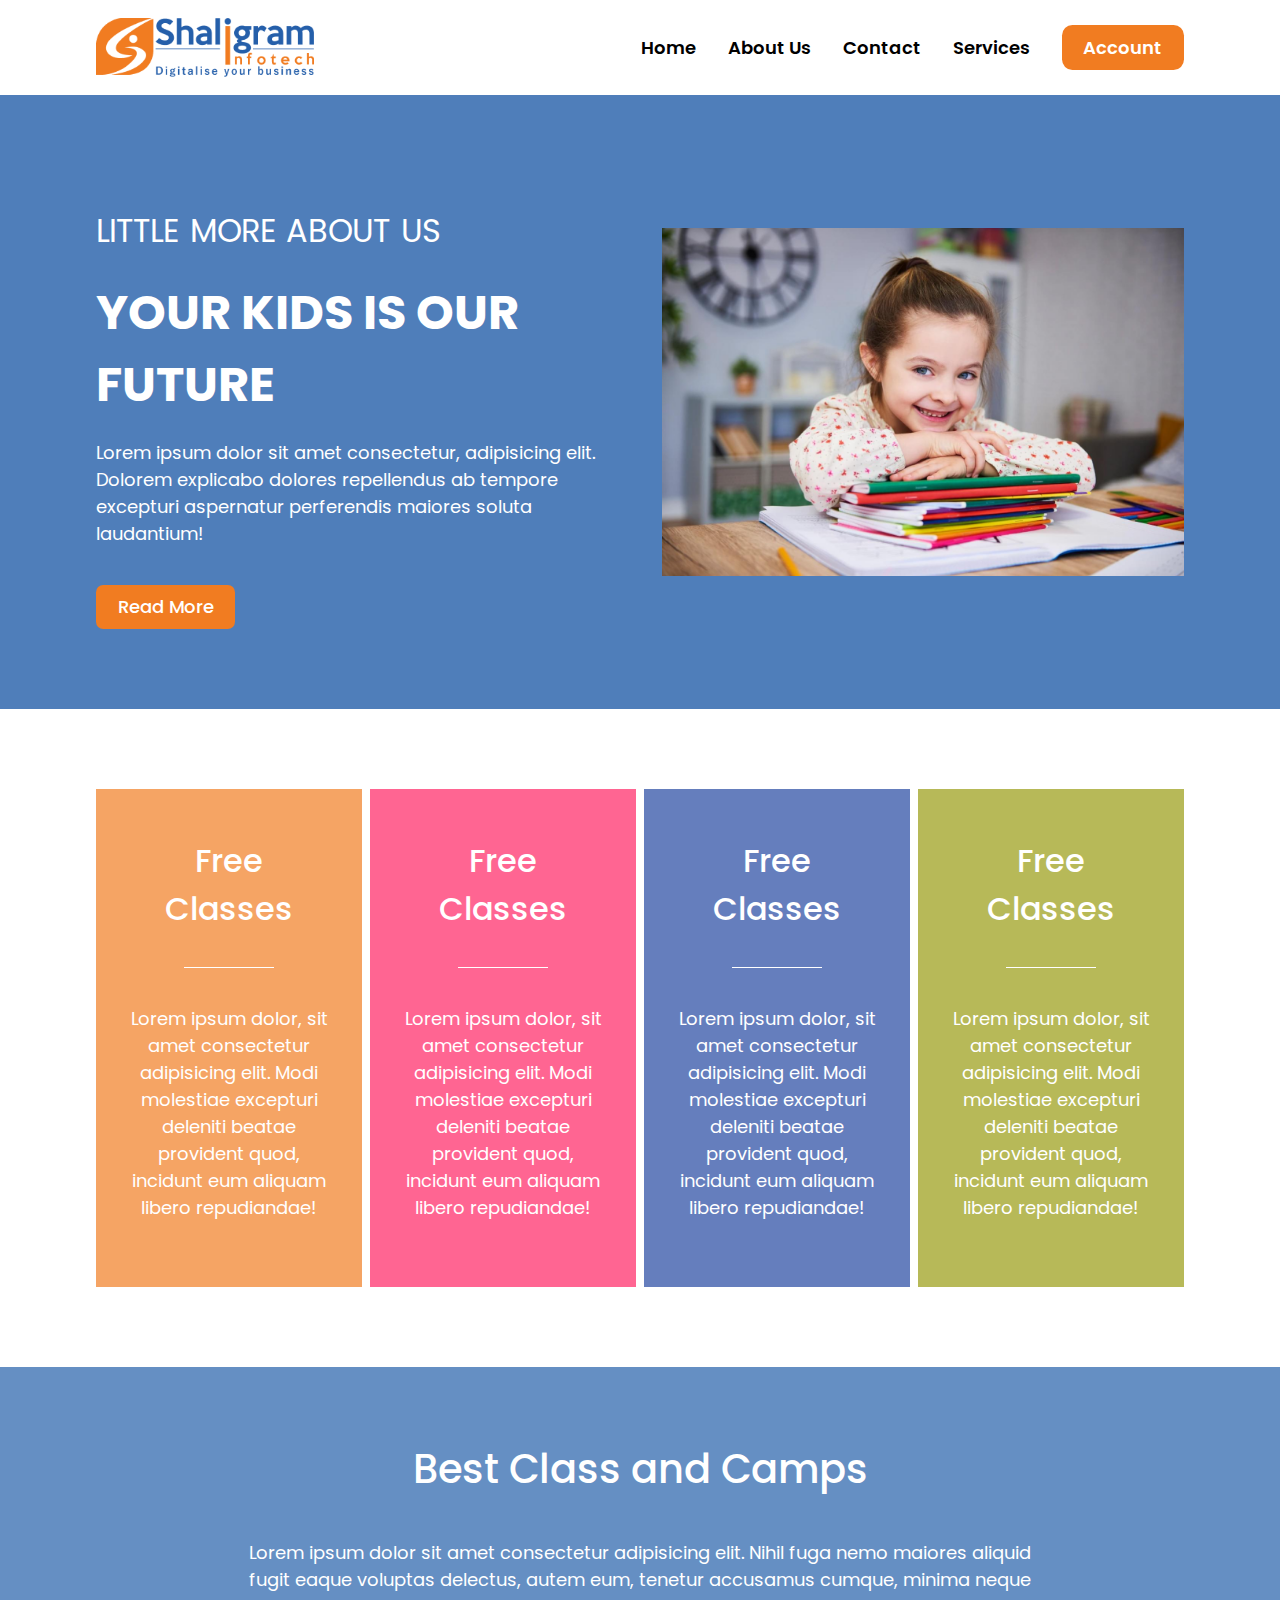
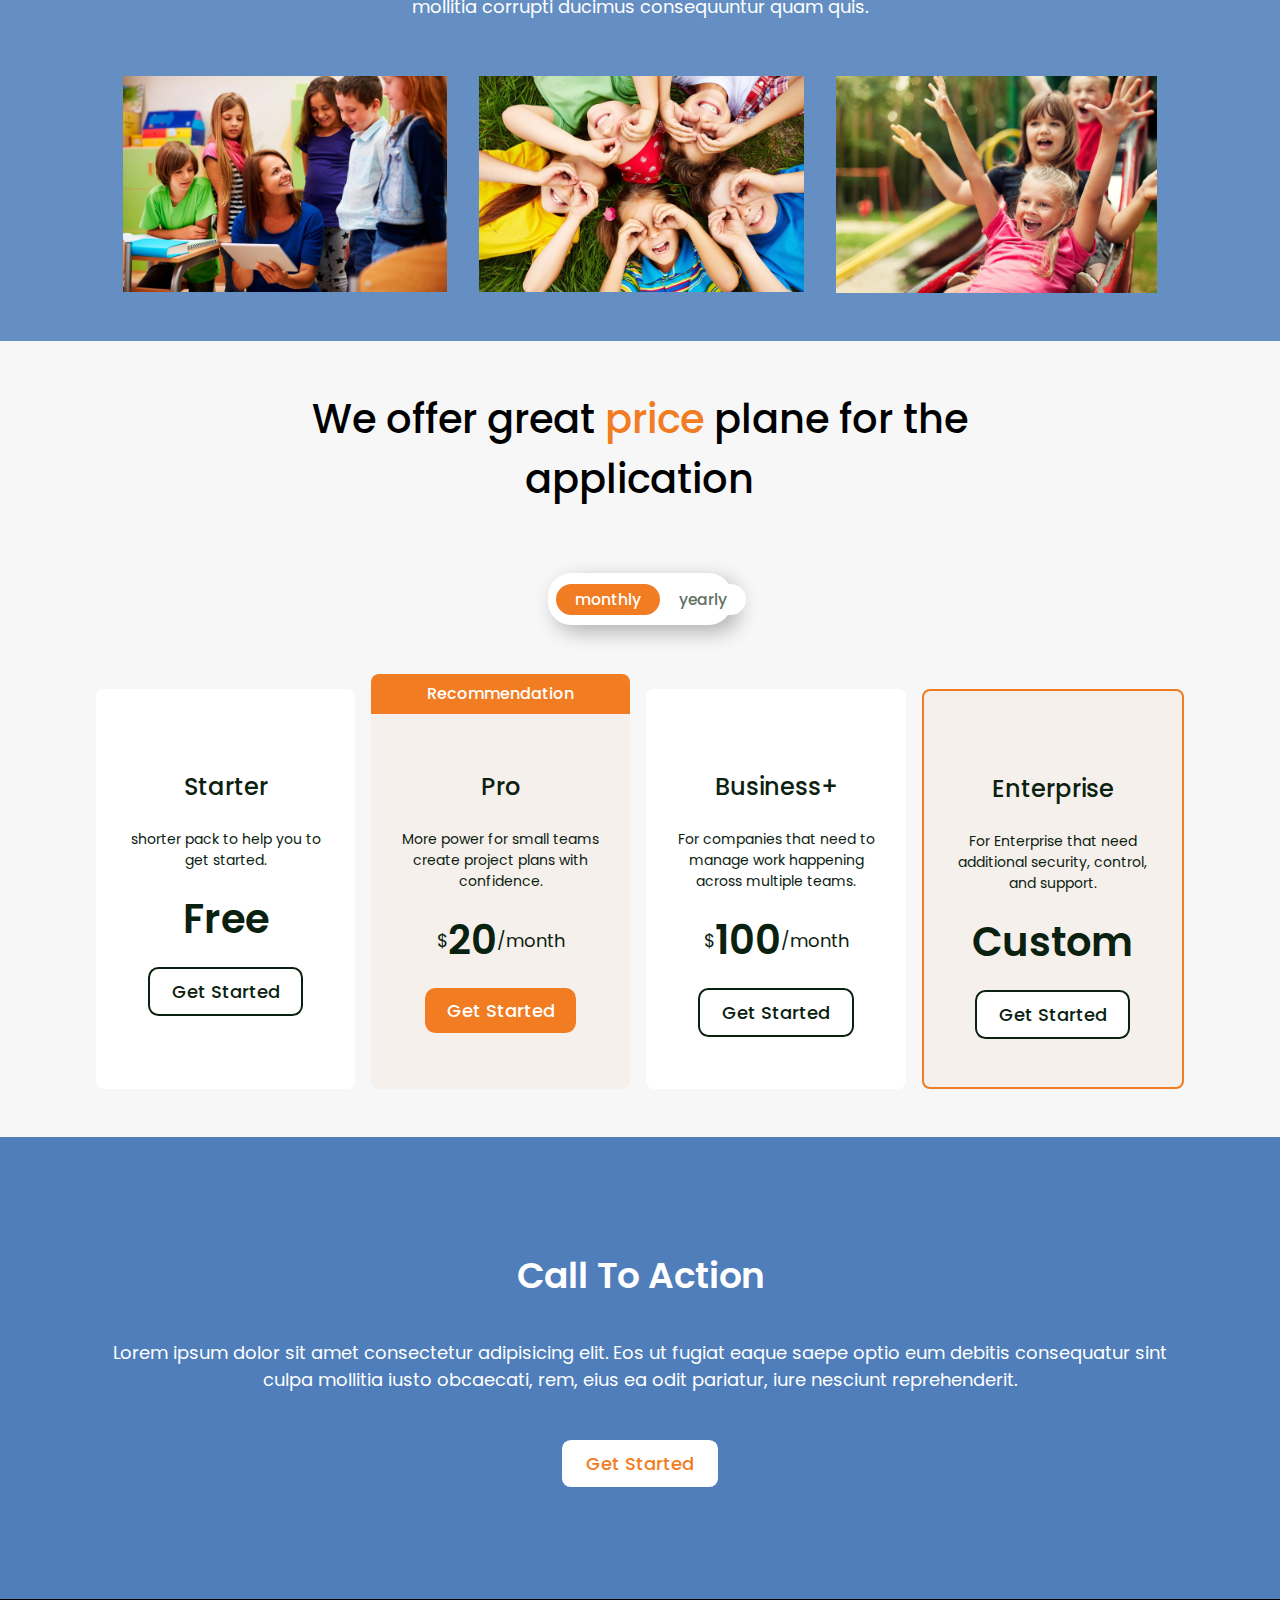
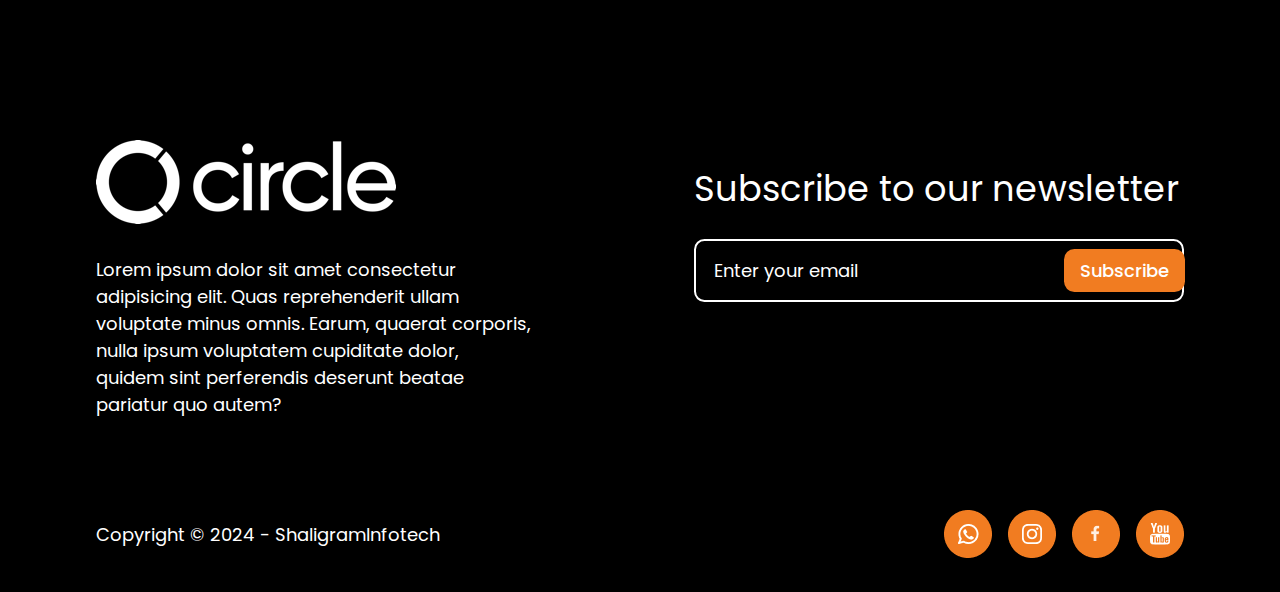
==== index.html @ 8cc5e18b "task-2-complete" ====
<!DOCTYPE html>
<html lang="en">
<head>
    <meta charset="UTF-8">
    <meta name="viewport" content="width=device-width, initial-scale=1.0">
    <title>Shaligram-infotech</title>
    <link rel="shortcut icon" href="./Assets/favicons/favicon-16x16.png" type="image/x-icon">
    <link rel="stylesheet" href="./CSS/style.css">
</head>
<body>
    <header class="header">
        <nav class="nav container">
            <img src="./Assets/images/Shaligram-infotech-logo.png" alt="logo of shaligram-infotech" class="logo">
            <div class="b-flex">
                <ul class="nav-list">
                    <li class="list-items"><a href="" class="item-links">Home</a></li>
                    <li class="list-items"><a href="" class="item-links">About Us</a></li>
                    <li class="list-items"><a href="" class="item-links">Contact</a></li>
                    <li class="list-items"><a href="" class="item-links">Services</a></li>
                </ul>
                <div><button class="account-btn"><a href="" class="account-link">Account</a></button></div>
            </div>
        </nav>
    </header>
    <section class="hero">
        <div class="container d-flex">
            <div class="hero-intro">
                <p class="hero-intro-description">LITTLE MORE ABOUT US</p>
                <h1 class="hero-intro-heading">YOUR KIDS IS OUR FUTURE</h1>
                <p class="hero-intro-paragraph">Lorem ipsum dolor sit amet consectetur, adipisicing elit. Dolorem explicabo dolores repellendus ab tempore excepturi aspernatur perferendis maiores soluta laudantium!</p>
                <button class="hero-intro-btn"><a href="" class="hero-intro-btn-link">Read More</a></button>
            </div>
            <img src="./Assets/images/hero-img.png" alt="picture of a child" class="hero-img">
        </div>
    </section>
    <section class="course-card container">
        <div class="card-item card-idle">
            <h3 class="card-item-heading">Free Classes</h3>
            <p class="card-item-paragraph">Lorem ipsum dolor, sit amet consectetur adipisicing elit. Modi molestiae excepturi deleniti beatae provident quod, incidunt eum aliquam libero repudiandae!</p>
        </div>
        <div class="card-item card-idle">
            <h3 class="card-item-heading">Free Classes</h3>
            <p class="card-item-paragraph">Lorem ipsum dolor, sit amet consectetur adipisicing elit. Modi molestiae excepturi deleniti beatae provident quod, incidunt eum aliquam libero repudiandae!</p>
        </div>
        <div class="card-item card-idle">
            <h3 class="card-item-heading">Free Classes</h3>
            <p class="card-item-paragraph">Lorem ipsum dolor, sit amet consectetur adipisicing elit. Modi molestiae excepturi deleniti beatae provident quod, incidunt eum aliquam libero repudiandae!</p>
        </div>
        <div class="card-item card-idle">
            <h3 class="card-item-heading">Free Classes</h3>
            <p class="card-item-paragraph">Lorem ipsum dolor, sit amet consectetur adipisicing elit. Modi molestiae excepturi deleniti beatae provident quod, incidunt eum aliquam libero repudiandae!</p>
        </div>
    </section>
    <section class="feature">
        <div class="container">
            <h3 class="feature-heading">Best Class and Camps</h3>
            <p class="feature-paragraph">Lorem ipsum dolor sit amet consectetur adipisicing elit. Nihil fuga nemo maiores aliquid fugit eaque voluptas delectus, autem eum, tenetur accusamus cumque, minima neque mollitia corrupti ducimus consequuntur quam quis.</p>
            <div class="feature-cards">
                <div class="feature-card">
                    <img src="./Assets/images/first-feature.png" alt="children learning" class="feature-image">
                    <div class="feature-title">One of a kind Classes</div>
                </div>
                <div class="feature-card">
                    <img src="./Assets/images/second-feature.png" alt="children enjoying" class="feature-image">
                    <div class="feature-title">Summer Camps</div>
                </div>
                <div class="feature-card">
                    <img src="./Assets/images/third-feature.png" alt="children playing" class="feature-image">
                    <div class="feature-title">Summer Camps</div>
                </div>
            </div>
        </div>
    </section>
    <section class="subscription">
        <div class="container">
            <h3 class="subscription-heading">We offer great <span class="price">price</span> plane for the application</h3>
            <div class="subscription-option">
                <button class="monthly btn" onclick="monthfunc()">monthly</button>
                <button class="yearly btn" onclick="yearfunc()">yearly</button>
            </div>
            <div class="subscription-plans">
                <div class="subscribe-card">
                    <h4 class="subscribe-card-heading">Starter</h4>
                    <p class="subscribe-card-paragraph">shorter pack to help you to get started.</p>
                    <h3 class="subscribe-card-price"><span class="card-price-span">Free</span></h3>
                    <button class="btn-get-started"><a href="" class="get-started-link">Get Started</a></button>
                </div>
                <div class="subscribe-card">
                    <p class="recommendation">Recommendation</p>
                    <h4 class="subscribe-card-heading">Pro</h4>
                    <p class="subscribe-card-paragraph">More power for small teams create project plans with confidence.</p>
                    <h3 class="subscribe-card-price">$<span class="card-price-span pro">20</span><span class="pro-yearly">/month</span></h3>
                    <button class="btn-get-started"><a href="" class="get-started-link">Get Started</a></button>
                </div>
                <div class="subscribe-card">
                    <h4 class="subscribe-card-heading">Business+</h4>
                    <p class="subscribe-card-paragraph">For companies that need to manage work happening across multiple teams.</p>
                    <h3 class="subscribe-card-price">$<span class="card-price-span business">100</span><span class="business-yearly">/month</span></h3>
                    <button class="btn-get-started"><a href="" class="get-started-link">Get Started</a></button>
                </div>
                <div class="subscribe-card">
                    <h4 class="subscribe-card-heading">Enterprise</h4>
                    <p class="subscribe-card-paragraph">For Enterprise that need additional security, control, and support.</p>
                    <h3 class="subscribe-card-price"><span class="card-price-span">Custom</span></h3>
                    <button class="btn-get-started"><a href="" class="get-started-link">Get Started</a></button>
                </div>
            </div>
        </div>
    </section>
    <section class="cta">
        <div class="container">
            <h3 class="cta-heading">Call To Action</h3>
            <p>Lorem ipsum dolor sit amet consectetur adipisicing elit. Eos ut fugiat eaque saepe optio eum debitis consequatur sint culpa mollitia iusto obcaecati, rem, eius ea odit pariatur, iure nesciunt reprehenderit. </p>
            <button class="cta-button">Get Started</button>
        </div>
    </section>
    <footer class="footer">
        <div class="container">
            <div class="footer-contact">
                <div class="footer-info">
                    <img src="./Assets/images/circle-logo.png" alt="circle log" class="footer-logo">
                    <p class="footer-paragraph">Lorem ipsum dolor sit amet consectetur adipisicing elit. Quas reprehenderit ullam voluptate minus omnis. Earum, quaerat corporis, nulla ipsum voluptatem cupiditate dolor, quidem sint perferendis deserunt beatae pariatur quo autem?</p>
                </div>
                <div class="newsletter">
                    <p class="newsletter-heading">Subscribe to our newsletter</p>
                    <div class="newsletter-inbox">
                        <input class="newsletter-inbox-email" type="text" placeholder="Enter your email">
                        <button class="newsletter-inbox-button">Subscribe</button>
                    </div>
                </div>
            </div>
            <div class="footer-menu">
                <p class="footer-menu-copyright">Copyright © 2024  -  ShaligramInfotech</p>
                <ul class="social-links d-flex icon-gap">
                    <li class="social-item"><a href=""><img src="./Assets/images/whatsapp.png" alt="whatsapp icon" class="social-icons"></a>
                    </li>
                    <li class="social-item"><a href=""><img src="./Assets/images/instagram.png" alt="whatsapp icon" class="social-icons"></a>
                    <li class="social-item"><a href=""><img src="./Assets/images/facebook.png" alt="whatsapp icon" class="social-icons"></a>
                    </li>
                    <li class="social-item"><a href=""><img src="./Assets/images/youtube.png" alt="whatsapp icon" class="social-icons"></a>
                    </li>
                </ul>
            </div>
        </div>
    </footer>
    <script>
        function yearfunc(){
            const year = document.querySelector('.yearly');
            const month = document.querySelector('.monthly');
            const pro = document.querySelector('.pro');
            const business = document.querySelector('.business');
            const pro_yearly = document.querySelector('.pro-yearly');
            const business_yearly = document.querySelector('.business-yearly');

            year.classList.add('yearly-onchange');
            month.classList.add('monthly-onchange');
            pro.innerHTML= 240;
            business.innerHTML=1200;
            pro_yearly.innerHTML= "/yearly";
            business_yearly.innerHTML= "/yearly";

        }

        function monthfunc(){
            const year = document.querySelector('.yearly');
            const month = document.querySelector('.monthly');
            const pro = document.querySelector('.pro')
            const business = document.querySelector('.business');
            const pro_yearly = document.querySelector('.pro-yearly');
            const business_yearly = document.querySelector('.business-yearly');

            year.classList.remove('yearly-onchange');
            month.classList.remove('monthly-onchange');
            
            pro.innerHTML= 20;
            business.innerHTML=100;
            pro_yearly.innerHTML= "/monthly";
            business_yearly.innerHTML= "/monthly";
        }
    </script>
</body>
</html>
---- CSS/style.css ----
@import url('https://fonts.googleapis.com/css2?family=Poppins:wght@400;500;600;700&display=swap'); 


*,*::before,*::after {
    box-sizing: border-box;
}

body{
    margin: 0;
    line-height: 1.5;
    -webkit-font-smoothing: antialiased;
    font-family: 'Poppins', sans-serif;
    font-size: 1.125rem;
    font-weight: 400;

    color:#000000;
}

/* UTILITY CLASSES  */

img {
    max-width: 100%;
    display: block;
}

p, h1, h2, h3, h4 {
    overflow-wrap: break-word;
}

input, button, textarea, select {
    font: inherit;
    border-style: none;
    
}

ul {
    list-style: none;
} 

a {
    text-decoration: none;
}

.container {
    width: 85%;
    max-width: 1260px;
    margin: 0 auto;
}

.b-flex {
    display: flex;
    justify-content: space-between;
    align-items: center;

    gap: 2rem;
}

/* HEADER SECTION  */

.nav {
    font-weight: 600;

    display: flex;
    justify-content: space-between;
    align-items: center;

    padding: 1rem 0;
}

.nav-list {
    display: flex;
    justify-content: space-between;
    gap: 2rem;
}

.item-links {
    color:#000000;
}

.logo {
    width: 20%;
}

.item-links:hover { 
    color: #05427B;
}

.account-btn {
    border-radius: .65rem;

    padding: 0.55rem 1.35rem;
    background-color: #F17C21;
    transition: box-shadow 0.2s ease;

}

.account-btn:hover {
    
    box-shadow: 3px 3px 10px rgba(0, 0, 0, 0.508);
    background-color: #f17b21f2;
    cursor: pointer;
}

.account-link {
    color: #ffffff;
}

/* HERO SECTION  */

.hero {
    background-color: #235EA9CC;
    color: #ffffff;

    padding: 5rem 0;
}

.d-flex {
    display: flex;
    justify-content: space-between;
    align-items: center;
}

.hero-intro {
    width: 49%;
}

.hero-img {
    width: 48%;
}

.hero-intro-description {
    font-size: 2rem;
    word-spacing: 1.5px;
    margin-bottom: 0;
}

.hero-intro-heading {
    font-size: 3rem;
    margin: 1.35rem auto 1rem;
}


.hero-intro-btn {
    padding: 0.55rem 1.35rem; 
    margin-top: 1.25rem;
    border-radius: 0.45rem;

    background-color: #F17C21;
    font-weight: 500;
}

.hero-intro-btn-link{
    color: #ffffff;
    transition: color 0.2s ease;
}

.hero-intro-btn-link:hover{
    color: #ffffffc5;
}

/* COURSE CARD  */

.course-card {
    display: flex;
    justify-content: space-between;
    align-items: center;
    gap:0.5rem;
    padding: 5rem 0;

}

.card-idle {
    padding: 3rem 2rem;
    text-align: center;
    color: #ffffff;
}

.card-item-heading {
    font-size: 2rem;
    font-weight: 500;
    margin: 0;

    /* position: relative; */
}

.card-item-heading::after{
    content: "";
    display: inline-block;
    height: 1px;
    width: 45%;
    background-color: white;
    /* position: absolute; */
    top: 3rem;
    /* transform: translateX(-50%); */
}

.card-item-paragraph {
    padding-top: 1.5rem;
    margin-top: 0;
}


.course-card .card-item:nth-of-type(1) {
    background-color: #F17C21B2;
}

.course-card .card-item:nth-of-type(2) {
    background-color: #FF2263B2;
}

.course-card .card-item:nth-of-type(3) {
    background-color: #2346A0B2;
}

.course-card .card-item:nth-of-type(4) {
    background-color: #989B10B2;
}

/* FEATURE SECTION */

.feature {
    background-color: #235EA9B2;
    color: white;
    padding: 3rem 0;
    text-align: center;
}

.feature-cards {
    width: 95%;
    display: flex;
    gap: 2rem;
    margin: 0 auto;
}

.feature-card {
    position: relative;
    cursor: pointer;
}

.feature-title {
    text-align: center;
    position: absolute;

    font-size: 1.35rem;
    padding: 0.65rem 0;
    
    top: 0;
    left: 0;
    right: 0;
    background-color: #F17C21;
    opacity: 0;
    transition: opacity 0.3s ease-in;
}

.feature-card:hover .feature-title{
    opacity: 1;
}

.feature-heading {
    font-size: 2.5rem;
    font-weight: 500;
    margin-top: 1.5rem;
}

.feature-paragraph {
    width: 75%;
    margin: 0 auto 3.5rem;
}

/* SUBSCRIPTION SECTION  */

.subscription {
    background-color: #F7F7F7;
    text-align: center;

    padding: 3rem 0;
}

.x-flex {
    /* width: 80%; */
    margin: 0 auto;
}

.subscription-heading {
    font-size: 2.5rem;
    font-weight: 500;

    width: 80%;
    margin: 0 auto;
}

.price {
    color: #F17C21;
}


.subscription-plans {
    display: flex;
    justify-content: space-between;
    gap: 1rem;
}

.subscribe-card {
    padding: 3rem 1.5rem;
    /* border: 2px solid black; */
    border-radius: 0.5rem;
    width: 100%;

    background-color: #ffffff;
    color: #0B2110;

    
    /* box-shadow: 5px 5px 15px rgba(0, 0, 0, 0.364); */
}

.subscribe-card:hover{
    
    box-shadow: 5px 5px 15px rgba(0, 0, 0, 0.178);
}

.subscribe-card-heading {
    font-size: 1.5rem;
    font-weight: 500;

    margin-bottom: 1.5rem;
}

.subscribe-card-paragraph {
    font-size: 0.875rem;
    font-weight: 400;
}

.subscribe-card-price {
    font-size: 1.125rem;
    font-weight: 400;

    display: flex;
    align-items: center;
    justify-content: center;
}

.card-price-span {
    font-weight: 600;
    font-size: 2.5rem;
}

.btn-get-started {
    background-color: #ffffff;
    border: 2px solid #0B2110;
    color: #0B2110;
    padding: 0.55rem 1.35rem; 
    border-radius: 0.65rem;

    transition: color 0.2s ease, background-color 0.2s ease;
}

.btn-get-started:hover {
    /* border: 2px solid #0B2110; */
    /* background-color: #0B2110;
    color: white; */

    box-shadow: 5px 5px 15px rgba(0, 0, 0, 0.364);
}

.get-started-link {
    font-weight: 500;
    color: inherit;
}

.subscribe-card:nth-child(2){
    position: relative;
}

.recommendation{
    background-color: #F17C21;
    color: white;
    margin:0 ;
    padding: 0.5rem;
    font-size: 1rem;
    font-weight: 500;
    position: absolute;
    border-radius: 0.5rem 0.5rem 0 0;
    top: -15px;
    left: 0;
    right: 0;
}

.subscription-plans .subscribe-card:nth-child(2){
    background-color: rgb(241, 124, 33, 5%);
}

.subscription-plans .subscribe-card:nth-child(4){
    background-color: rgb(241, 124, 33, 5%);
    border: 2px solid #F17C21;
}

/* .subscription-plans .subscribe-card:nth-child(4){
    background-color: rgb(241, 124, 33, 5%);
} */

.subscribe-card:nth-child(2) .btn-get-started {
    background-color: #F17C21;
    border: none;
    color: white;
}

/* TOGGLER MONTH/YEAR */

.subscription-option {
    margin: 4rem auto;
    padding: 0.65rem 0.5rem;
    border-radius: 1.45rem;
    max-width: 17%;
    font-size: 0.975rem;
    font-weight: 500;
    background-color: white;
    box-shadow: 7px 7px 20px rgba(0, 0, 0, 0.284);

    display: flex;
    justify-content: space-between;
    align-items: center;
}

.btn {
    background-color: white;  
    cursor: pointer;
}

.monthly {
    background-color: #F17C21;
    color: white;   
    padding: 0.25rem 1.2rem;
    border-radius: 1.95rem;
    margin: 0;
    transition: color 0.4s ease-in-out, background-color 0.2s ease-in-out;
}

.yearly {
    color: #627065;
    padding: 0.25rem 1.2rem;
    border-radius: 1.95rem;
    margin: 0; 
    transition: color 0.4s ease, background-color 0.2s ease;
}


.monthly-onchange {
    background-color: white;
    color: #627065;
}

.yearly-onchange {
    background-color: #F17C21;
    color: white;
}


/* CTA SECTION  */

.cta {
    background-color: #235EA9CC;
    color: white;
    text-align: center;
    padding: 7rem 0;
}

.cta-heading {
    font-size: 2.25rem;
    font-weight: 600;
    margin-top: 0;
}

.cta-button {
    background-color: white;
    color: #F17C21;
    font-weight: 500;

    padding: 0.65rem 1.5rem;
    margin-top: 1.8rem;
    border-radius: 0.55rem;
}

.cta-button:hover {
    box-shadow: 4px 4px 20px rgba(0, 0, 0, 0.231);
    background-color: rgba(255, 255, 255, 0.884);
    cursor: pointer;
}

/* FOOTER SECTION  */

.footer {
    background-color: #000000;
    color: white;
    padding: 8rem 0 1rem;
}

.footer-contact {
    display: flex;
    justify-content: space-between;
    align-items: center;
    margin-bottom: 3.5rem;
}

.footer-info {
    width: 40%;
}

.newsletter {
    width: 45%;
    align-self: flex-start;
}

.newsletter-heading {
    font-size: 2.2rem;
    margin-bottom: 1.45rem;
}

.newsletter-inbox {
    display: flex;
    justify-content: space-between;
    align-items: center;
    padding: 0.5rem 0.5rem 0.5rem 1rem;

    border: 2px solid white;
    border-radius: 0.65rem;
    width: 100%;
}

.newsletter-inbox-email {
    background-color: inherit;
    border: none;
    outline: none;
    box-shadow: none;
    color: inherit;
}

.newsletter-inbox-email::placeholder {
    color: white;
}

.newsletter-inbox-button{
    padding: 0.5rem 1rem;
    background-color:#F17C21;
    color: white;
    font-weight: 500;
    border-radius: 0.65rem;
}

.newsletter-inbox-button:hover{
    background-color:#f17b21c3;
    color: white;
    cursor: pointer;
}


/* SOCIAL ICONS  */

.footer-menu {
    display: flex;
    justify-content: space-between;
    align-items: center;
}

.icon-gap {
    gap: 1rem;
}
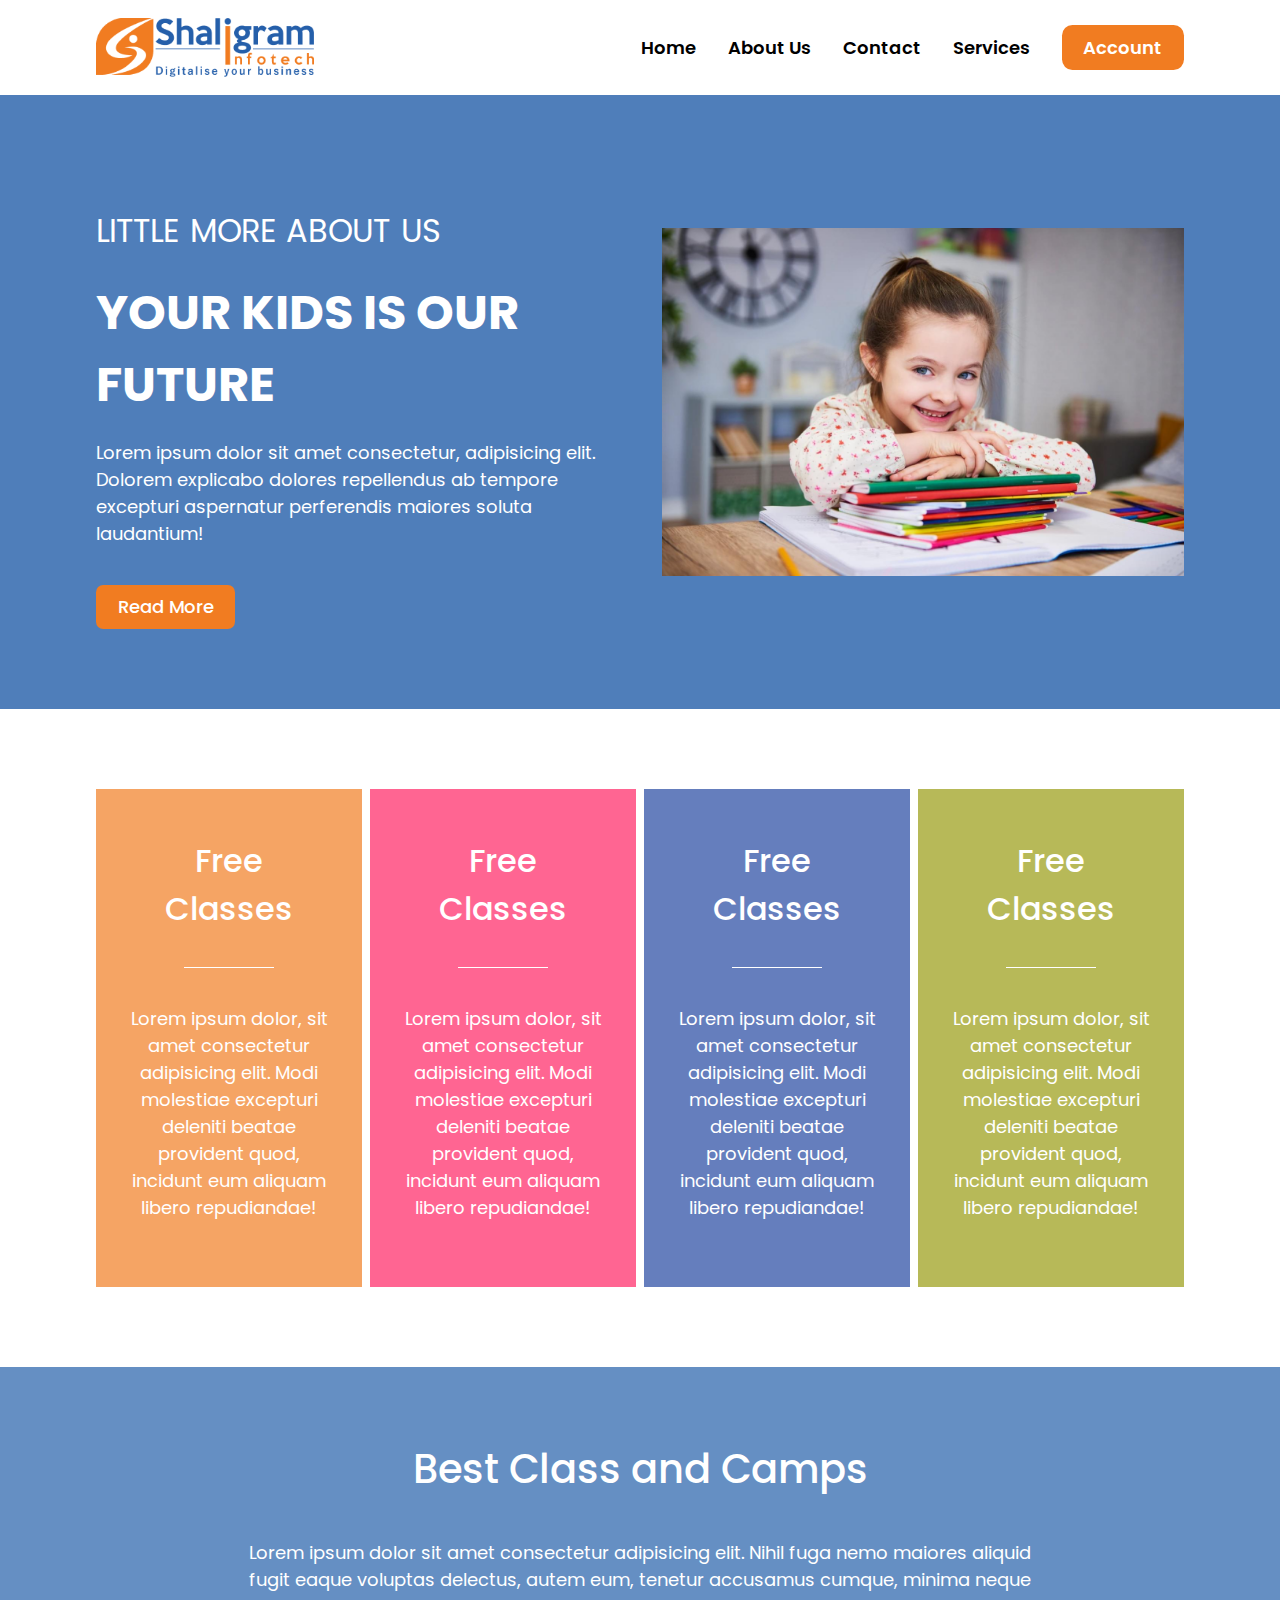
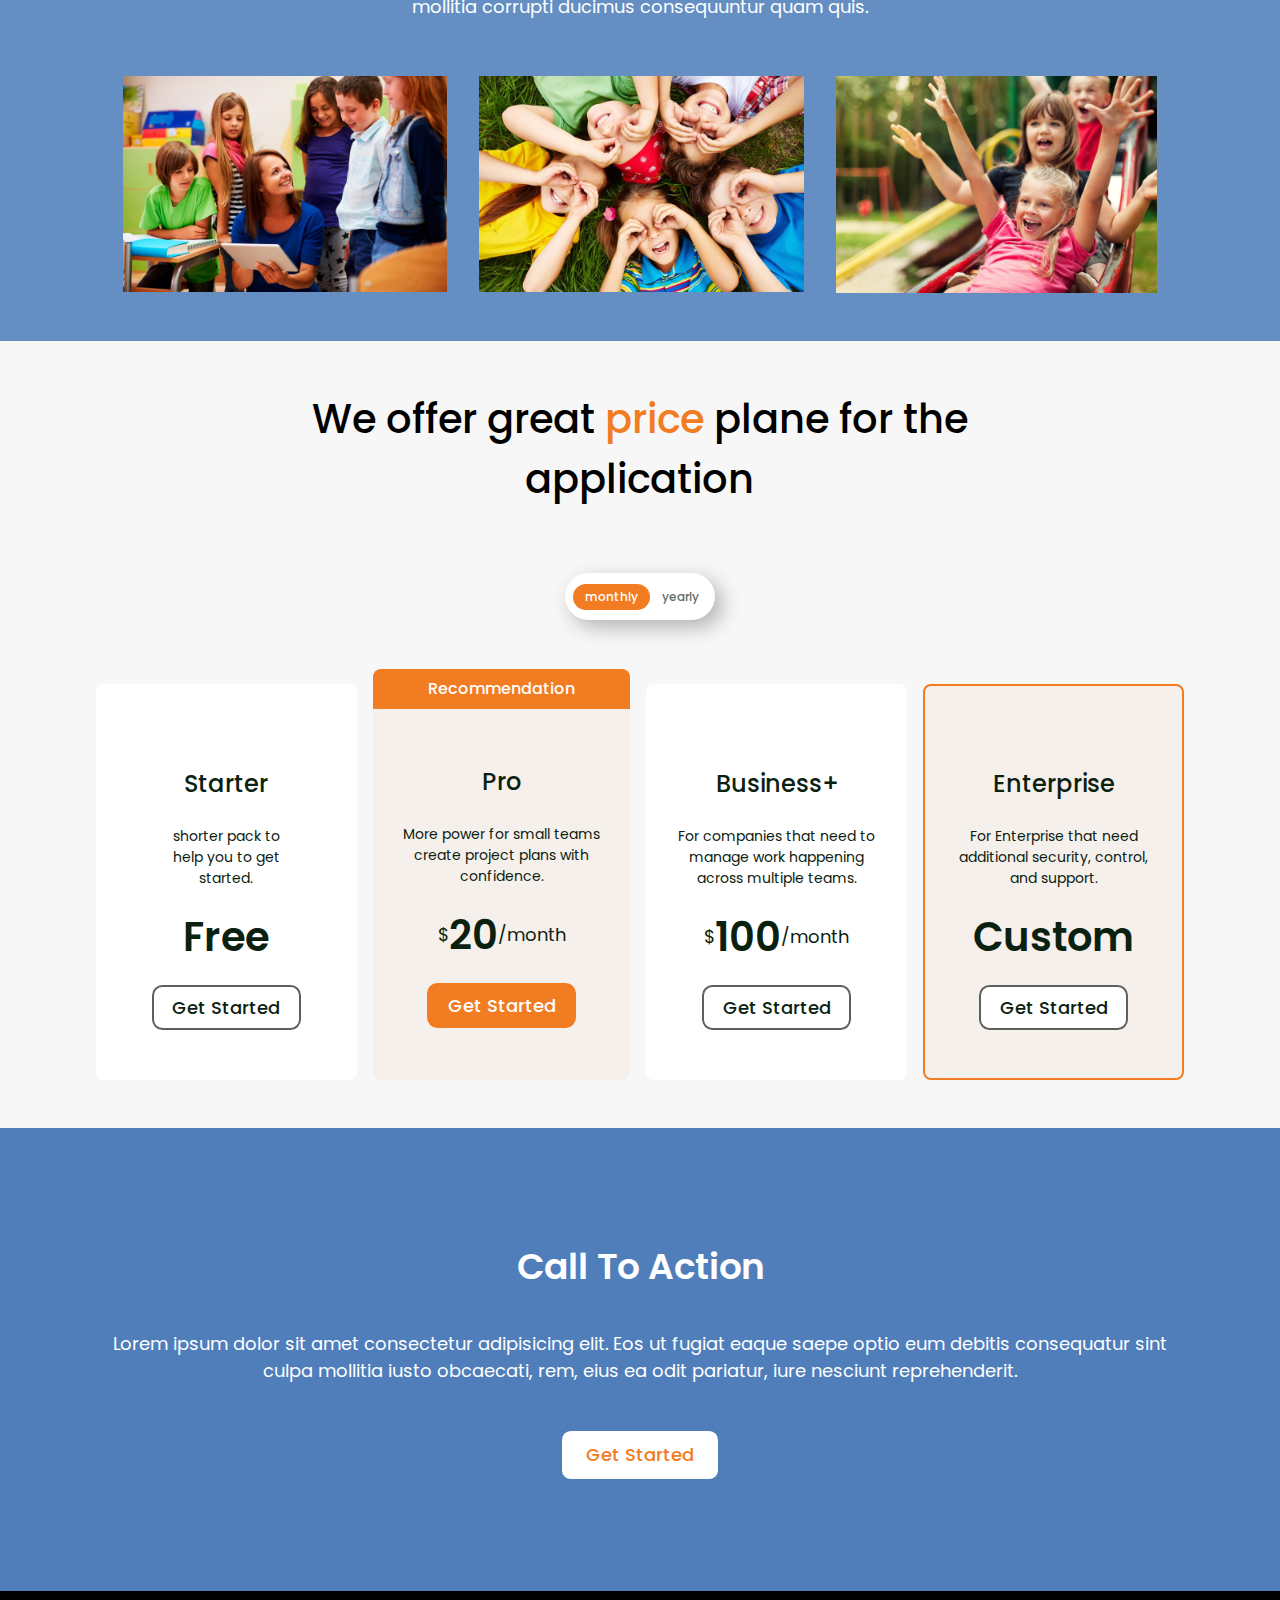
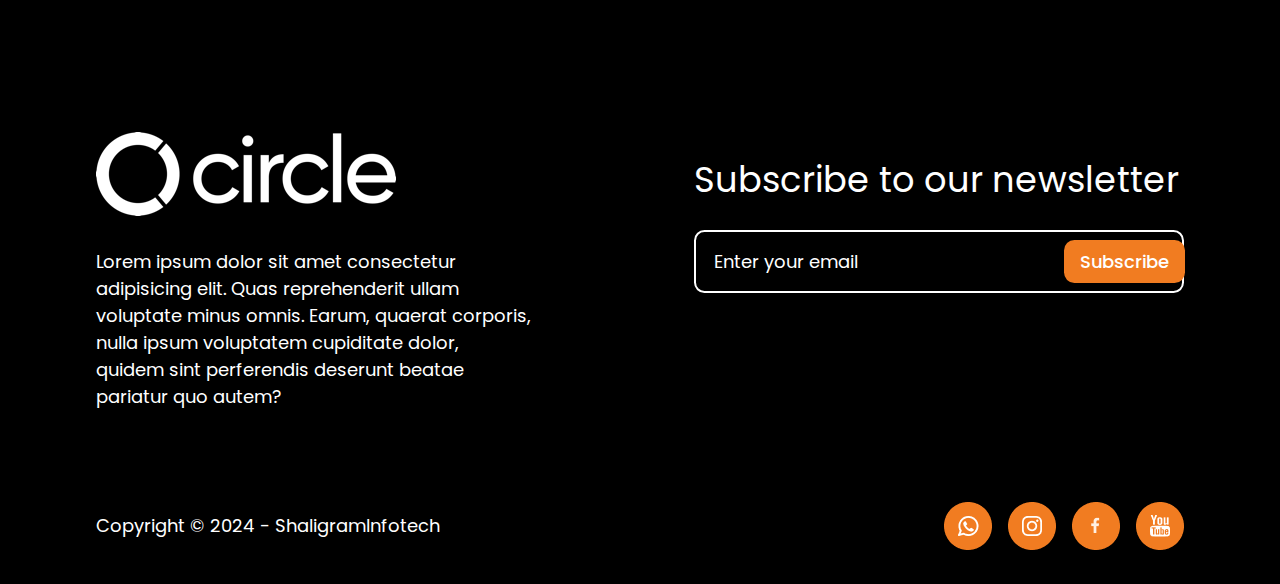
==== commit 5b46caa1: "update subscription option, align buttons in subscription plan" ====
--- a/index.html
+++ b/index.html
@@ -8,6 +8,7 @@
     <link rel="stylesheet" href="./CSS/style.css">
 </head>
 <body>
+    <!-- HEADER SECTION (NAV BAR) -->
     <header class="header">
         <nav class="nav container">
             <img src="./Assets/images/Shaligram-infotech-logo.png" alt="logo of shaligram-infotech" class="logo">
@@ -22,6 +23,7 @@
             </div>
         </nav>
     </header>
+    <!-- HERO SECTION  -->
     <section class="hero">
         <div class="container d-flex">
             <div class="hero-intro">
@@ -33,6 +35,7 @@
             <img src="./Assets/images/hero-img.png" alt="picture of a child" class="hero-img">
         </div>
     </section>
+    <!-- COURSE CARD SECTION  -->
     <section class="course-card container">
         <div class="card-item card-idle">
             <h3 class="card-item-heading">Free Classes</h3>
@@ -51,6 +54,7 @@
             <p class="card-item-paragraph">Lorem ipsum dolor, sit amet consectetur adipisicing elit. Modi molestiae excepturi deleniti beatae provident quod, incidunt eum aliquam libero repudiandae!</p>
         </div>
     </section>
+    <!-- FEATURE SECTION  -->
     <section class="feature">
         <div class="container">
             <h3 class="feature-heading">Best Class and Camps</h3>
@@ -71,6 +75,7 @@
             </div>
         </div>
     </section>
+    <!-- SUBSCRIPTION  -->
     <section class="subscription">
         <div class="container">
             <h3 class="subscription-heading">We offer great <span class="price">price</span> plane for the application</h3>
@@ -107,6 +112,7 @@
             </div>
         </div>
     </section>
+    <!-- CTA SECTION  -->
     <section class="cta">
         <div class="container">
             <h3 class="cta-heading">Call To Action</h3>
@@ -114,6 +120,7 @@
             <button class="cta-button">Get Started</button>
         </div>
     </section>
+    <!-- FOOTER SECTION  -->
     <footer class="footer">
         <div class="container">
             <div class="footer-contact">
@@ -143,6 +150,7 @@
             </div>
         </div>
     </footer>
+    <!-- JS SCRIPT  -->
     <script>
         function yearfunc(){
             const year = document.querySelector('.yearly');
--- a/CSS/style.css
+++ b/CSS/style.css
@@ -96,7 +96,8 @@
 
 .account-btn:hover {
     
-    box-shadow: 3px 3px 10px rgba(0, 0, 0, 0.508);
+    box-shadow: 5px 5px 20px #05427B;
+    ;
     background-color: #f17b21f2;
     cursor: pointer;
 }
@@ -253,7 +254,7 @@
 }
 
 .feature-card:hover .feature-title{
-    opacity: 1;
+    opacity: 0.8;
 }
 
 .feature-heading {
@@ -308,10 +309,11 @@
 
     background-color: #ffffff;
     color: #0B2110;
-
+    transition: box-shadow 0.3s ease;
+    border: 2px solid white;
     
-    /* box-shadow: 5px 5px 15px rgba(0, 0, 0, 0.364); */
-}
+}
+
 
 .subscribe-card:hover{
     
@@ -346,21 +348,26 @@
 
 .btn-get-started {
     background-color: #ffffff;
-    border: 2px solid #0B2110;
+    border: 2px solid #5e605e;
     color: #0B2110;
-    padding: 0.55rem 1.35rem; 
+    padding: 0.45rem 1.15rem; 
     border-radius: 0.65rem;
 
     transition: color 0.2s ease, background-color 0.2s ease;
+
 }
 
 .btn-get-started:hover {
     /* border: 2px solid #0B2110; */
     /* background-color: #0B2110;
     color: white; */
-
+    background-color: #000000;
+    color: white;
+    border: 2px solid #000000;
     box-shadow: 5px 5px 15px rgba(0, 0, 0, 0.364);
-}
+    cursor: pointer;
+}
+
 
 .get-started-link {
     font-weight: 500;
@@ -387,6 +394,7 @@
 
 .subscription-plans .subscribe-card:nth-child(2){
     background-color: rgb(241, 124, 33, 5%);
+    border: none;
 }
 
 .subscription-plans .subscribe-card:nth-child(4){
@@ -400,8 +408,20 @@
 
 .subscribe-card:nth-child(2) .btn-get-started {
     background-color: #F17C21;
-    border: none;
-    color: white;
+    border: 2px solid #F17C21;
+    color: white;
+}
+
+.subscribe-card:nth-child(2) .btn-get-started:hover {
+    
+    background-color: #279188;
+    border: 2px solid #279188;
+    color: white;
+}
+
+.subscribe-card:nth-child(1) .subscribe-card-paragraph {
+    width: 60%;
+    margin: 0 auto;
 }
 
 /* TOGGLER MONTH/YEAR */
@@ -409,9 +429,9 @@
 .subscription-option {
     margin: 4rem auto;
     padding: 0.65rem 0.5rem;
-    border-radius: 1.45rem;
-    max-width: 17%;
-    font-size: 0.975rem;
+    border-radius: 1.65rem;
+    width: 150px;
+    font-size: 0.75rem;
     font-weight: 500;
     background-color: white;
     box-shadow: 7px 7px 20px rgba(0, 0, 0, 0.284);
@@ -419,28 +439,28 @@
     display: flex;
     justify-content: space-between;
     align-items: center;
+    gap: 0;
 }
 
 .btn {
     background-color: white;  
     cursor: pointer;
-}
-
-.monthly {
-    background-color: #F17C21;
-    color: white;   
-    padding: 0.25rem 1.2rem;
+    padding: 0.25rem 0.75rem;
     border-radius: 1.95rem;
     margin: 0;
-    transition: color 0.4s ease-in-out, background-color 0.2s ease-in-out;
+}
+
+.monthly {
+    background-color: #F17C21;
+    color: white;   
+    margin: 0;
+    transition: color 0.4s ease-in-out, background-color 0.4s ease-in-out;
 }
 
 .yearly {
     color: #627065;
-    padding: 0.25rem 1.2rem;
-    border-radius: 1.95rem;
     margin: 0; 
-    transition: color 0.4s ease, background-color 0.2s ease;
+    transition: color 0.4s ease, background-color 0.4s ease;
 }
 
 
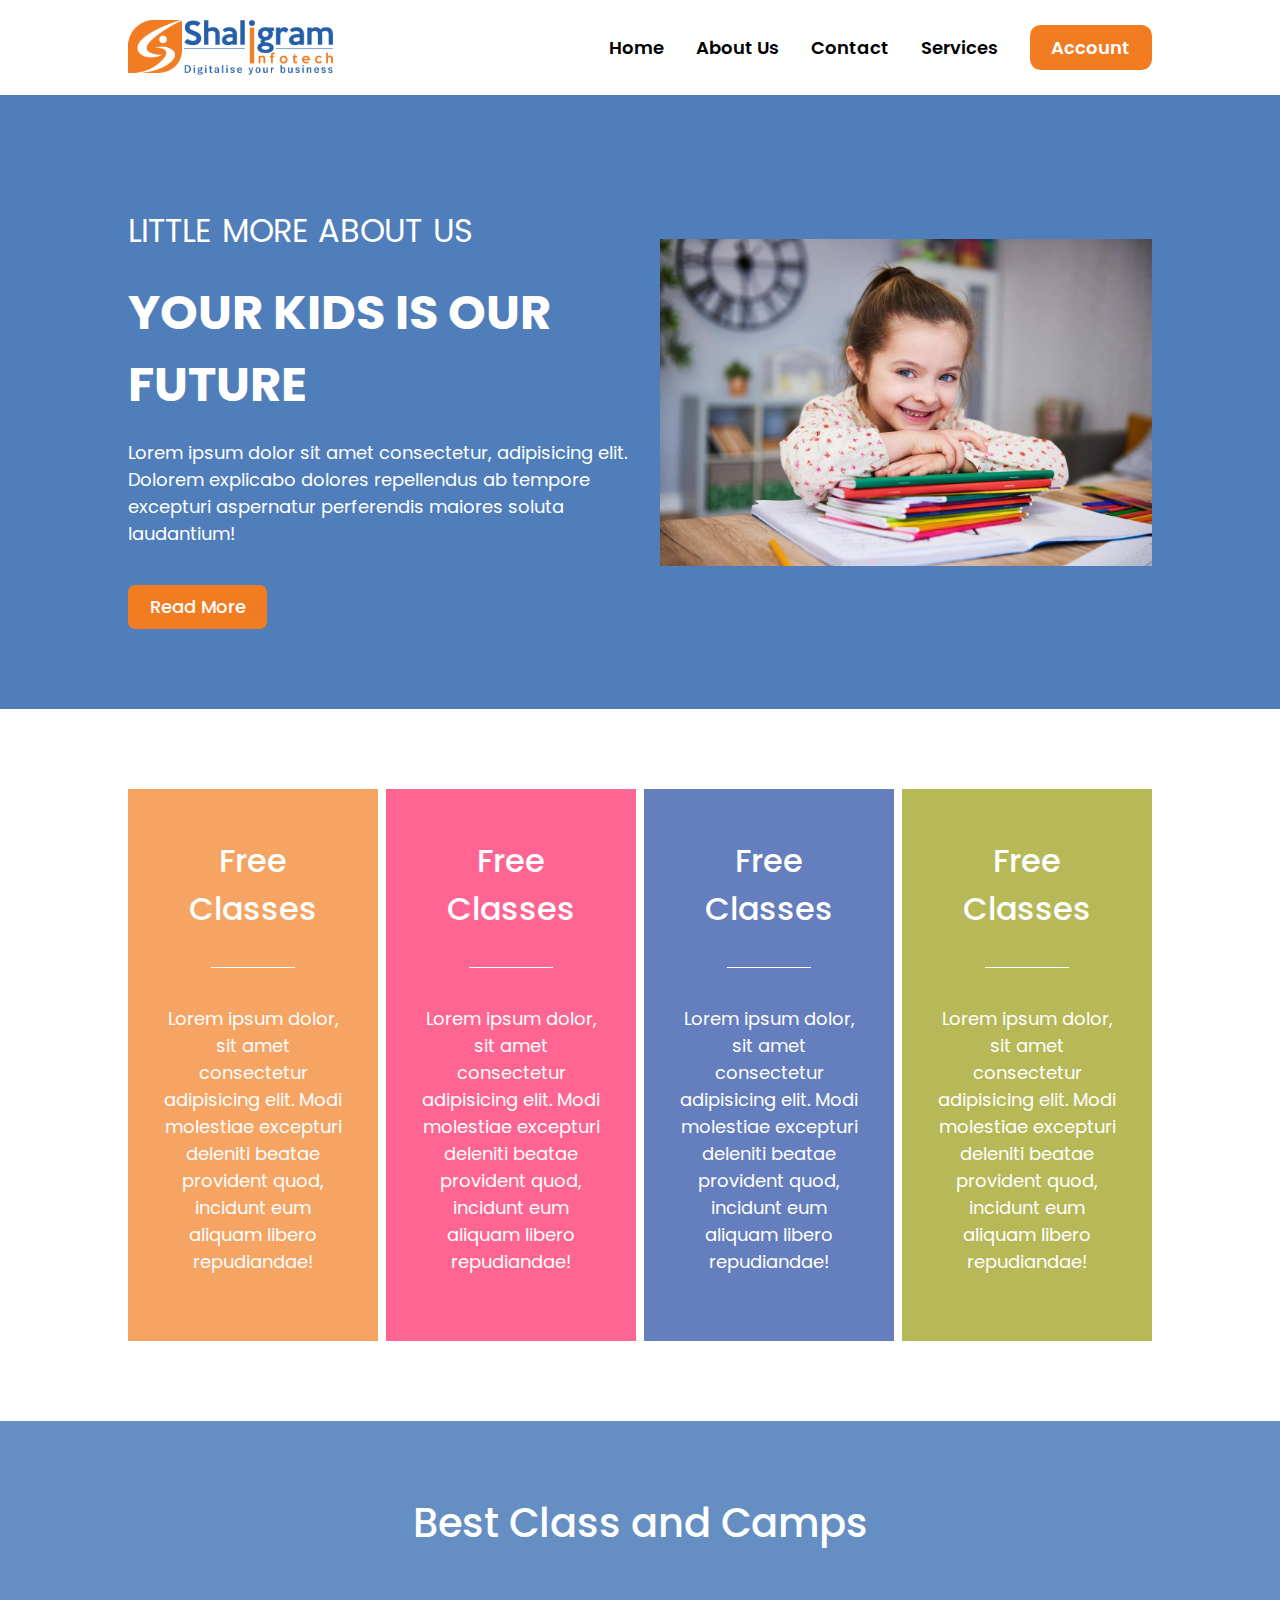
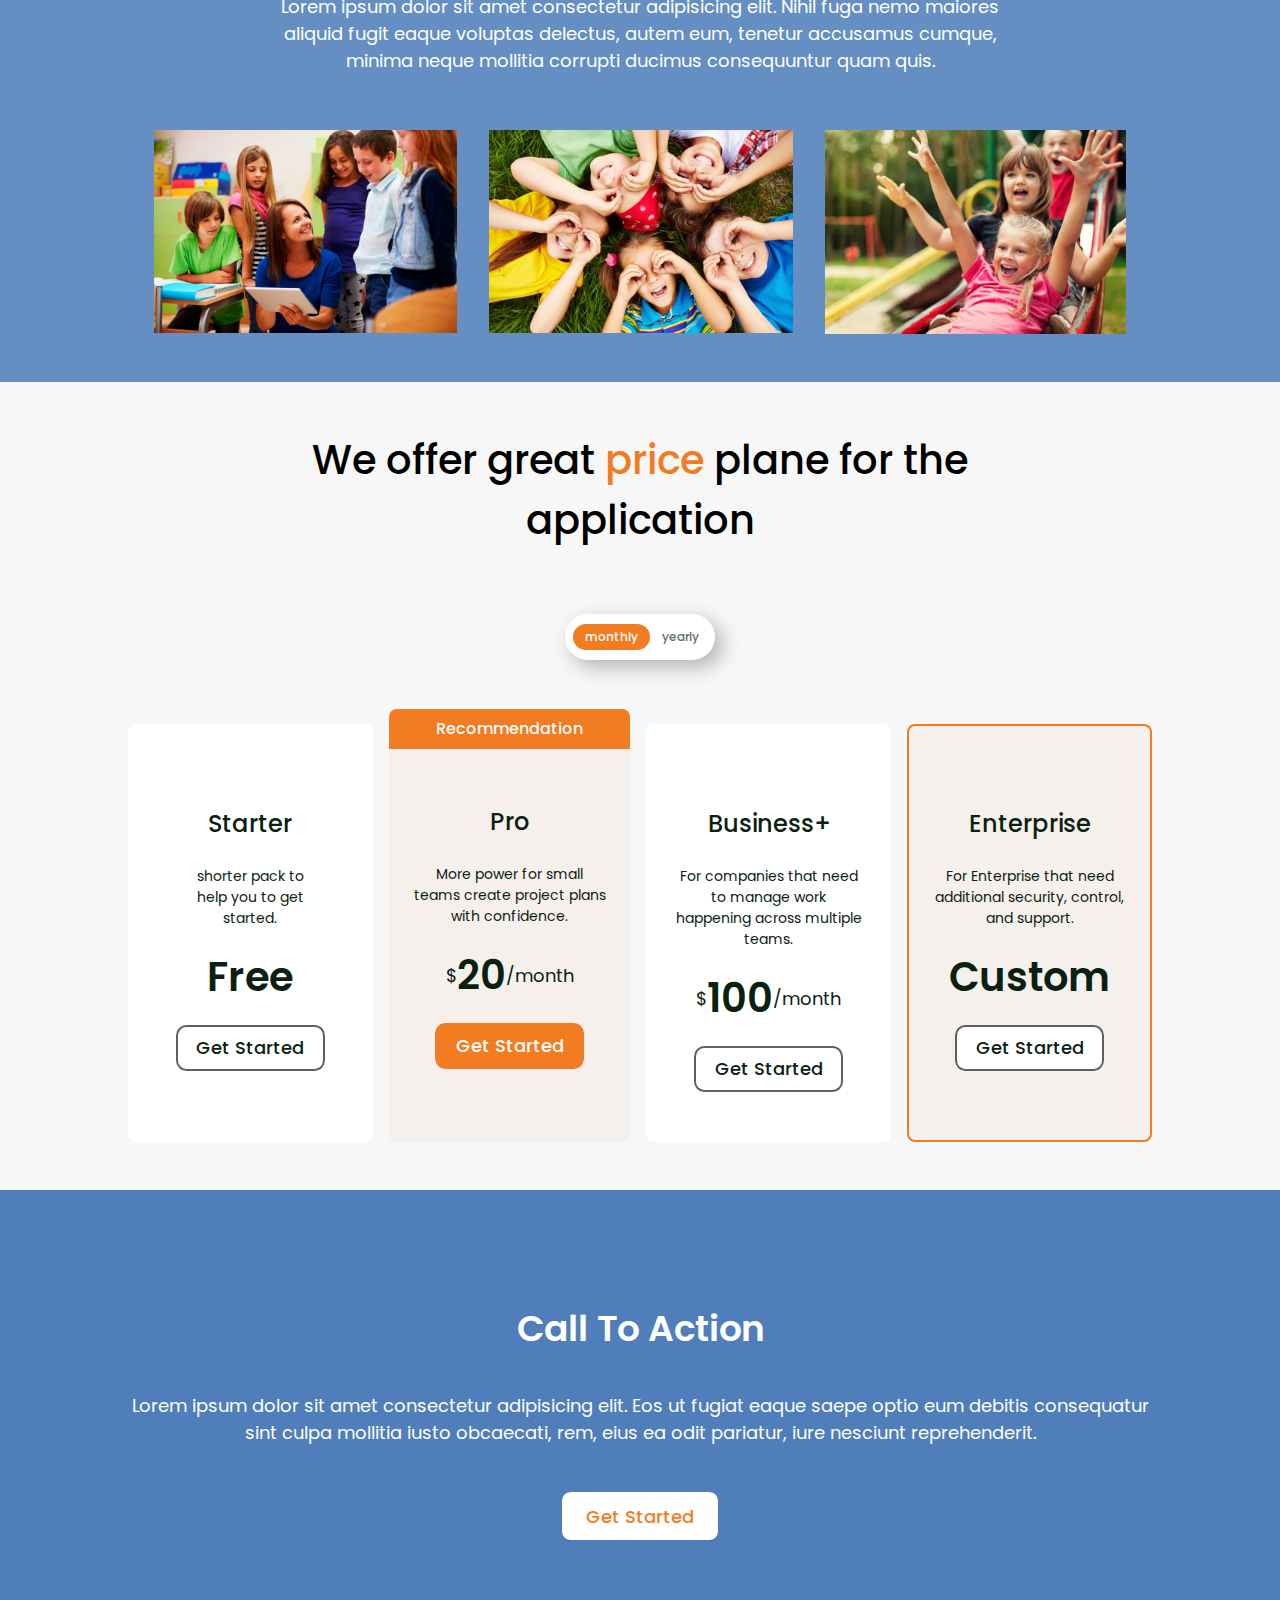
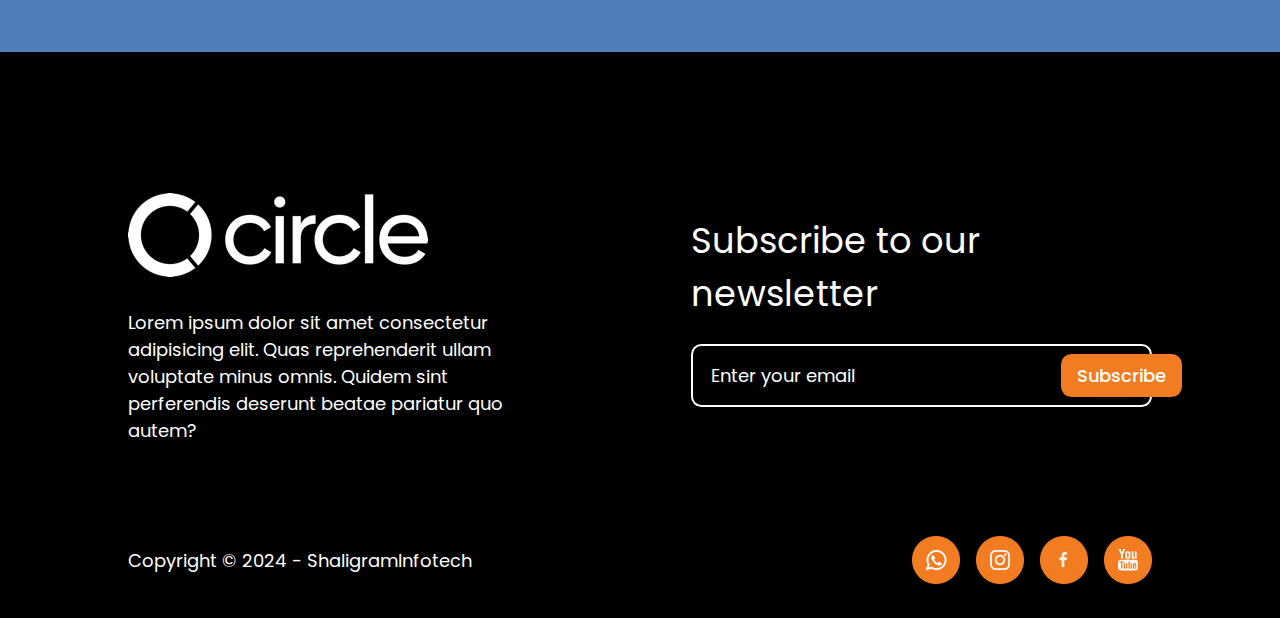
==== commit 1850e160: "final touch" ====
--- a/index.html
+++ b/index.html
@@ -126,7 +126,7 @@
             <div class="footer-contact">
                 <div class="footer-info">
                     <img src="./Assets/images/circle-logo.png" alt="circle log" class="footer-logo">
-                    <p class="footer-paragraph">Lorem ipsum dolor sit amet consectetur adipisicing elit. Quas reprehenderit ullam voluptate minus omnis. Earum, quaerat corporis, nulla ipsum voluptatem cupiditate dolor, quidem sint perferendis deserunt beatae pariatur quo autem?</p>
+                    <p class="footer-paragraph">Lorem ipsum dolor sit amet consectetur adipisicing elit. Quas reprehenderit ullam voluptate minus omnis. Quidem sint perferendis deserunt beatae pariatur quo autem?</p>
                 </div>
                 <div class="newsletter">
                     <p class="newsletter-heading">Subscribe to our newsletter</p>
--- a/CSS/style.css
+++ b/CSS/style.css
@@ -42,7 +42,7 @@
 }
 
 .container {
-    width: 85%;
+    width: 80%;
     max-width: 1260px;
     margin: 0 auto;
 }
@@ -147,17 +147,25 @@
     border-radius: 0.45rem;
 
     background-color: #F17C21;
-    font-weight: 500;
+    color: white;
+    font-weight: 500;
+}
+
+.hero-intro-btn:hover {
+    box-shadow: 4px 4px 15px rgba(0, 0, 0, 0.317);
+    transition: color 0.2s ease;
+    cursor: pointer;
 }
 
 .hero-intro-btn-link{
-    color: #ffffff;
-    transition: color 0.2s ease;
-}
-
-.hero-intro-btn-link:hover{
+    color: inherit;
+}
+
+/* .hero-intro-btn-link:hover{
     color: #ffffffc5;
-}
+    cursor: pointer;
+} */
+
 
 /* COURSE CARD  */
 
